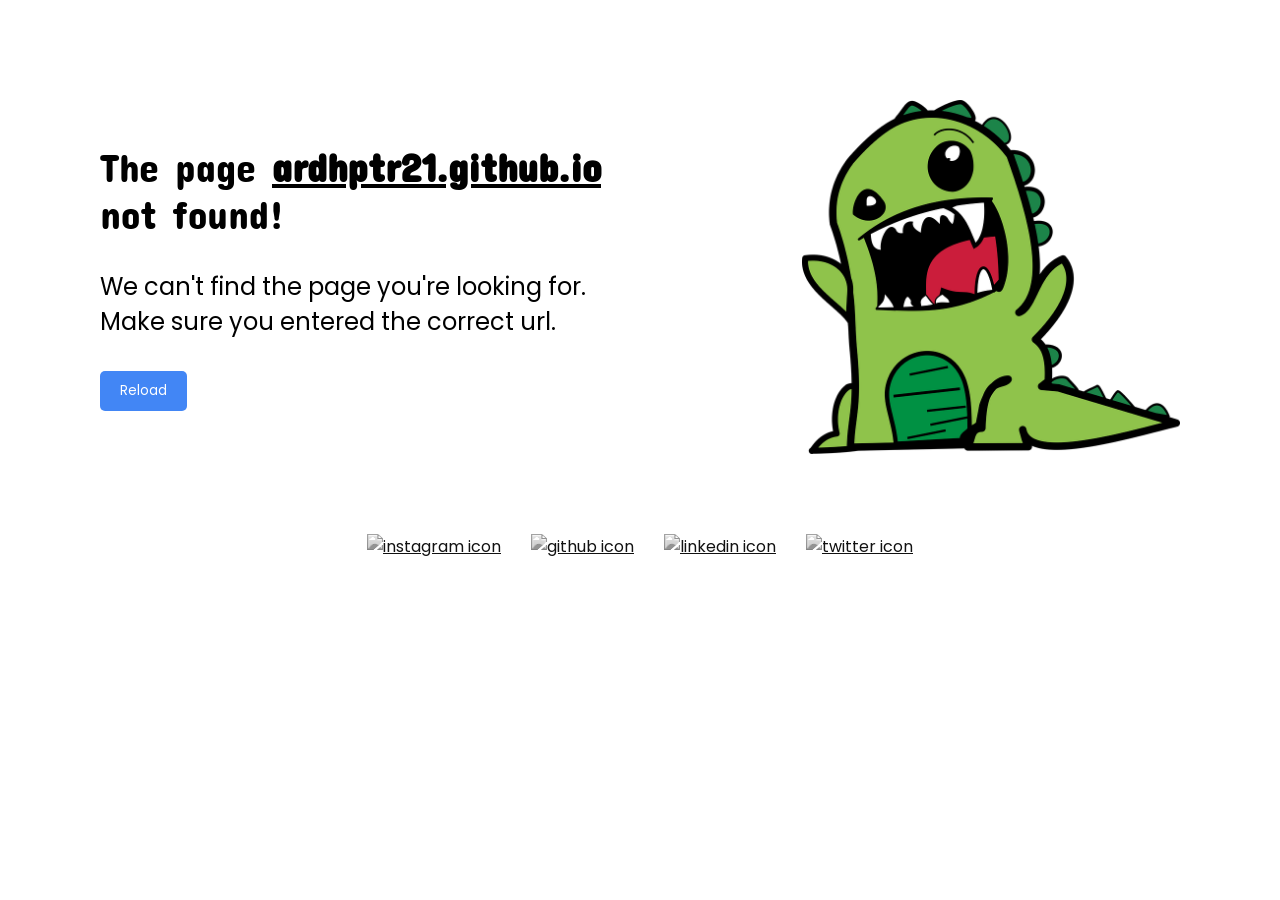
==== index.html @ b0c5694d "first commit" ====
<!DOCTYPE html>
<html lang="en">
  <head>
    <meta charset="UTF-8" />
    <meta http-equiv="X-UA-Compatible" content="IE=edge" />
    <meta name="viewport" content="width=device-width, initial-scale=1.0" />
    <title>Error @ardhptr21</title>
    <link rel="stylesheet" href="style.css" />
    <link rel="preconnect" href="https://fonts.googleapis.com" />
    <link rel="preconnect" href="https://fonts.gstatic.com" crossorigin />
    <link href="https://fonts.googleapis.com/css2?family=Concert+One&display=swap" rel="stylesheet" />
    <link
      href="https://fonts.googleapis.com/css2?family=Concert+One&family=Poppins:wght@300;400;500&display=swap"
      rel="stylesheet"
    />
  </head>
  <body>
    <div class="container">
      <div class="error">
        <div>
          <h1>The page <span>ardhptr21.github.io</span> not found!</h1>
          <p>We can't find the page you're looking for. Make sure you entered the correct url.</p>
          <button>Reload</button>
        </div>
        <img src="./assets/dino.png" alt="cute dino" class="dino" />
      </div>
      <div class="link">
        <a href="https://instagram.com/ardhptr21" class="icon" target="_blank" rel="norefferer">
          <img src="./assets/instagram.png" alt="instagram icon" />
        </a>
        <a href="https://github.com/ardhptr21" class="icon" target="_blank" rel="norefferer">
          <img src="./assets/github.png" alt="github icon" />
        </a>
        <a href="https://linkedin.com/in/ardhptr21" class="icon" target="_blank" rel="norefferer">
          <img src="./assets/linkedin.png" alt="linkedin icon" />
        </a>
        <a href="https://twitter.com/in/ardhptr21" class="icon" target="_blank" rel="norefferer">
          <img src="./assets/twitter.png" alt="twitter icon" />
        </a>
      </div>
    </div>
  </body>
</html>
---- style.css ----
* {
  margin: 0;
  padding: 0;
  box-sizing: border-box;
  font-family: "Poppins", sans-serif;
}

.container {
  padding: 100px;
  min-height: 100vh;
}

.error {
  display: flex;
  justify-content: center;
  align-items: center;
  gap: 150px;
}

h1 {
  font-size: 2.5rem;
  font-family: "Concert One";
  cursor: default;
  font-weight: normal;
}
h1 span {
  font-size: inherit;
  font-family: inherit;
  font-weight: bolder;
  text-decoration: underline;
}
h1 span:hover {
  background: linear-gradient(90deg, rgba(144, 195, 76, 1) 15%, rgba(0, 145, 66, 1) 100%);
  background-clip: text;
  -webkit-background-clip: text;
  -webkit-text-fill-color: transparent;
}

p {
  font-size: 1.5rem;
  max-width: 40ch;
  margin: 2rem 0;
}

button {
  background-color: #4286f5;
  border: none;
  padding: 10px 20px;
  border-radius: 5px;
  color: #fff;
  cursor: pointer;
}

button:hover {
  background-color: #5593f8;
}

img.dino {
  width: 35%;
}

.link {
  margin-top: 5rem;
  display: flex;
  justify-content: center;
  align-items: center;
  gap: 30px;
}

.icon img {
  width: 30px;
  filter: grayscale(1);
  transition: 500ms;
}

.icon:hover img {
  filter: grayscale(0);
}
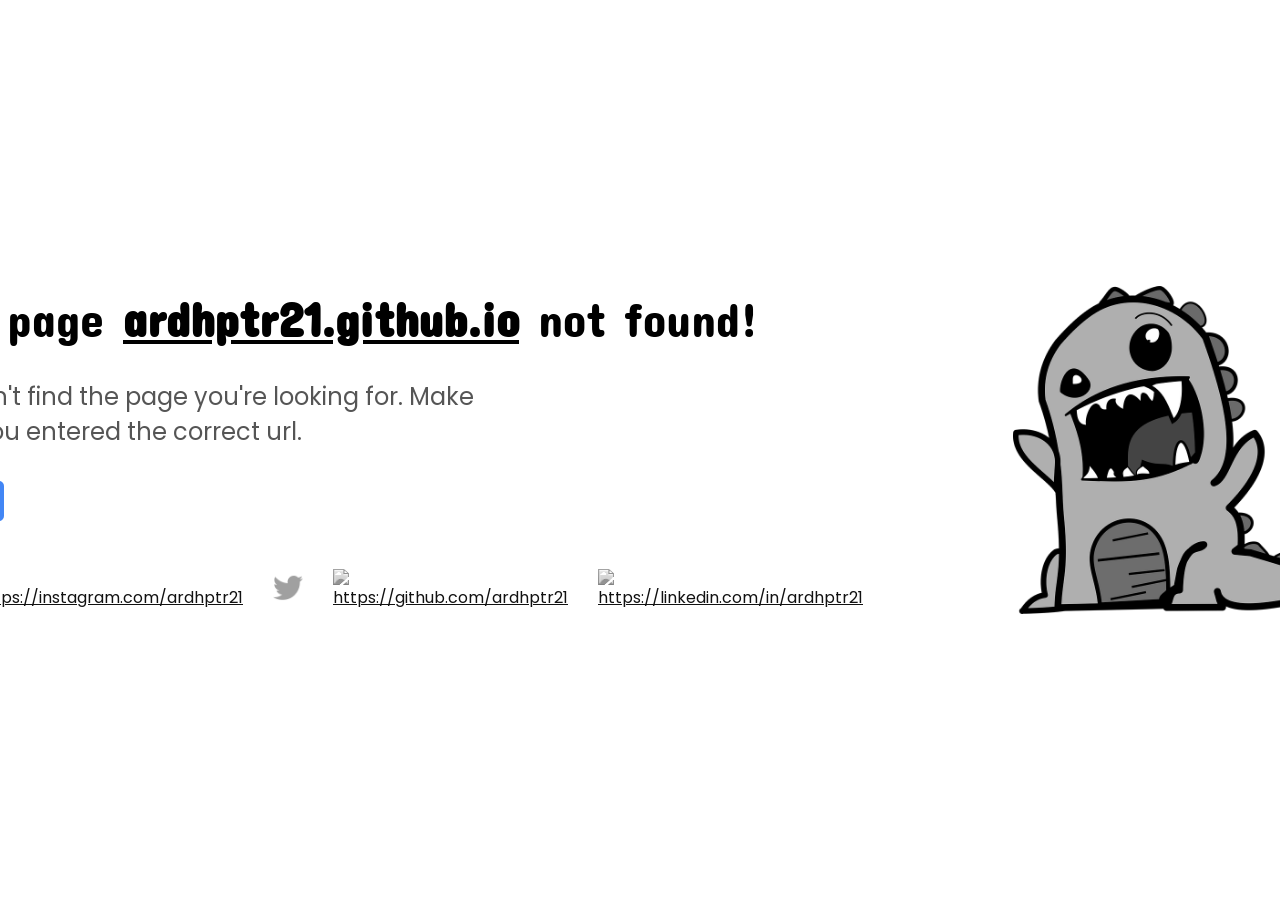
==== commit e027ffea: "add some cool stuff" ====
--- a/index.html
+++ b/index.html
@@ -16,28 +16,17 @@
   </head>
   <body>
     <div class="container">
-      <div class="error">
-        <div>
-          <h1>The page <span>ardhptr21.github.io</span> not found!</h1>
-          <p>We can't find the page you're looking for. Make sure you entered the correct url.</p>
-          <button>Reload</button>
+      <div>
+        <h1>The page <span class="core">ardhptr21.github.io</span> not found!</h1>
+        <p class="desc">We can't find the page you're looking for. Make sure you entered the correct url.</p>
+        <button>Reload</button>
+        <div class="link">
+          <!-- LINKS GOES HERE -->
         </div>
-        <img src="./assets/dino.png" alt="cute dino" class="dino" />
       </div>
-      <div class="link">
-        <a href="https://instagram.com/ardhptr21" class="icon" target="_blank" rel="norefferer">
-          <img src="./assets/instagram.png" alt="instagram icon" />
-        </a>
-        <a href="https://github.com/ardhptr21" class="icon" target="_blank" rel="norefferer">
-          <img src="./assets/github.png" alt="github icon" />
-        </a>
-        <a href="https://linkedin.com/in/ardhptr21" class="icon" target="_blank" rel="norefferer">
-          <img src="./assets/linkedin.png" alt="linkedin icon" />
-        </a>
-        <a href="https://twitter.com/in/ardhptr21" class="icon" target="_blank" rel="norefferer">
-          <img src="./assets/twitter.png" alt="twitter icon" />
-        </a>
-      </div>
+      <img src="./assets/dino.png" alt="cute dino" class="dino" />
     </div>
+
+    <script src="script.js"></script>
   </body>
 </html>
--- a/style.css
+++ b/style.css
@@ -8,9 +8,6 @@
 .container {
   padding: 100px;
   min-height: 100vh;
-}
-
-.error {
   display: flex;
   justify-content: center;
   align-items: center;
@@ -18,7 +15,7 @@
 }
 
 h1 {
-  font-size: 2.5rem;
+  font-size: 3rem;
   font-family: "Concert One";
   cursor: default;
   font-weight: normal;
@@ -40,6 +37,7 @@
   font-size: 1.5rem;
   max-width: 40ch;
   margin: 2rem 0;
+  color: #555;
 }
 
 button {
@@ -56,13 +54,14 @@
 }
 
 img.dino {
-  width: 35%;
+  width: 350px;
+  height: auto;
+  filter: grayscale(1);
 }
 
 .link {
-  margin-top: 5rem;
+  margin-top: 3rem;
   display: flex;
-  justify-content: center;
   align-items: center;
   gap: 30px;
 }
@@ -76,3 +75,56 @@
 .icon:hover img {
   filter: grayscale(0);
 }
+
+.desc.real {
+  background: linear-gradient(90deg, rgba(144, 195, 76, 1) 15%, rgba(0, 145, 66, 1) 100%);
+  background-clip: text;
+  -webkit-background-clip: text;
+  -webkit-text-fill-color: transparent;
+}
+
+button.real {
+  background: linear-gradient(90deg, rgba(144, 195, 76, 1) 15%, rgba(0, 145, 66, 1) 100%);
+}
+
+@media screen and (max-width: 1024px) {
+  img.dino {
+    width: 40%;
+  }
+
+  h1 {
+    font-size: 2.5rem;
+  }
+
+  p {
+    font-size: 1rem;
+  }
+}
+
+@media screen and (max-width: 768px) {
+  img.dino {
+    display: none;
+  }
+}
+
+@media screen and (max-width: 640px) {
+  .link {
+    justify-content: center;
+  }
+
+  h1 {
+    font-size: 2rem;
+  }
+
+  p {
+    font-size: 0.8rem;
+  }
+
+  button {
+    font-size: 0.7rem;
+  }
+
+  .icon img {
+    width: 20px;
+  }
+}
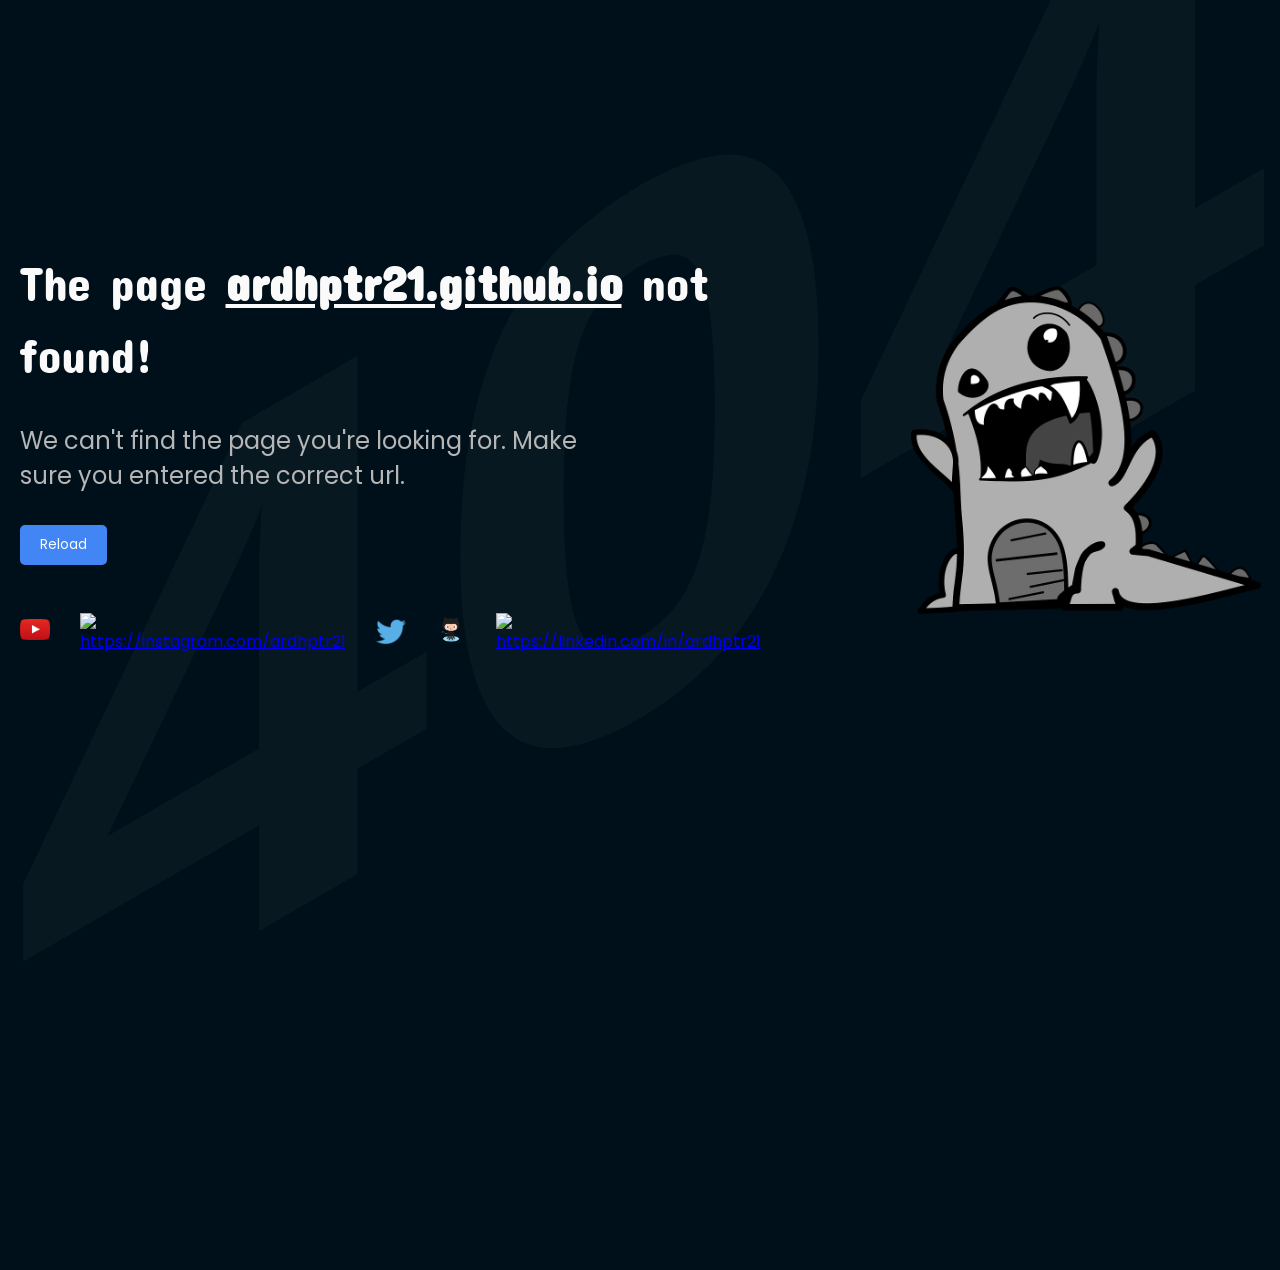
==== commit 050c602b: "change confetti style to snow and add some cool style" ====
--- a/index.html
+++ b/index.html
@@ -2,9 +2,24 @@
 <html lang="en">
   <head>
     <meta charset="UTF-8" />
+    <link rel="icon" href="./assets/logo.png" />
     <meta http-equiv="X-UA-Compatible" content="IE=edge" />
     <meta name="viewport" content="width=device-width, initial-scale=1.0" />
     <title>Error @ardhptr21</title>
+    <meta name="author" content="ardhptr21" />
+    <meta name="keyword" content="personal, website, landingpage" />
+    <meta role="canonical" href="https://ardhptr21.github.io" />
+    <meta name="description" content="ardhptr21 personal website page" />
+    <meta property="og:type" content="website" />
+    <meta propery="og:title" content="ardhptr21 page" />
+    <meta property="og:url" content="https://ardhptr21.github.io" />
+    <meta property="og:description" content="ardhptr21 personal website page" />
+    <meta property="og:image" content="./assets/header.png" />
+    <meta property="twitter:card" content="summary_large_image" />
+    <meta property="twitter:title" content="ardhptr21 page" />
+    <meta property="twitter:description" content="ardhptr21 personal website page" />
+    <meta property="twitter:image" content="./assets/header.png" />
+    <link rel="shortcut icon" href="./assets/logo.png" type="image/x-icon" />
     <link rel="stylesheet" href="style.css" />
     <link rel="preconnect" href="https://fonts.googleapis.com" />
     <link rel="preconnect" href="https://fonts.gstatic.com" crossorigin />
@@ -27,6 +42,7 @@
       <img src="./assets/dino.png" alt="cute dino" class="dino" />
     </div>
 
-    <script src="script.js"></script>
+    <script src="https://cdn.jsdelivr.net/npm/canvas-confetti@1.4.0/dist/confetti.browser.min.js"></script>
+    <script src="./js/script.js"></script>
   </body>
 </html>
--- a/style.css
+++ b/style.css
@@ -5,6 +5,12 @@
   font-family: "Poppins", sans-serif;
 }
 
+body {
+  background-color: #00101a;
+  color: #fafafa;
+  overflow: hidden;
+}
+
 .container {
   padding: 100px;
   min-height: 100vh;
@@ -12,13 +18,47 @@
   justify-content: center;
   align-items: center;
   gap: 150px;
-}
+  overflow: hidden;
+}
+
+.container::after {
+  content: "404";
+  position: absolute;
+  width: 100%;
+  overflow: hidden;
+  height: 100vh;
+  z-index: -1;
+  display: flex;
+  justify-content: center;
+  align-items: center;
+  font-size: calc(100vw / 1.7 );
+  font-weight: bold;
+  transform: skewY(-30deg);
+  opacity: 0.03;
+  animation: containerAnim infinite 8s linear;
+}
+
+@keyframes containerAnim {
+  0% {
+    transform: skewY(-30deg);
+  }
+
+  50% {
+    transform: skewY(30deg);
+  }
+
+  100% {
+    transform: skewY(-30deg);
+  }
+}
+
 
 h1 {
   font-size: 3rem;
   font-family: "Concert One";
   cursor: default;
   font-weight: normal;
+  line-height: 1.5;
 }
 h1 span {
   font-size: inherit;
@@ -37,7 +77,7 @@
   font-size: 1.5rem;
   max-width: 40ch;
   margin: 2rem 0;
-  color: #555;
+  color: rgb(182, 182, 182);
 }
 
 button {
@@ -52,6 +92,10 @@
 button:hover {
   background-color: #5593f8;
 }
+button:disabled {
+  opacity: 0.5;
+  cursor: not-allowed;
+}
 
 img.dino {
   width: 350px;
@@ -66,14 +110,43 @@
   gap: 30px;
 }
 
+.icon {
+  position: relative;
+  transition: 500ms;
+}
+
 .icon img {
   width: 30px;
-  filter: grayscale(1);
   transition: 500ms;
 }
 
-.icon:hover img {
-  filter: grayscale(0);
+.icon:hover {
+  transform: scale(1.1) translateY(10px);
+}
+
+.icon::after {
+  content: attr(data-tooltip);
+  font-size: 0.8rem;
+  color: white;
+  display: flex;
+  justify-content: center;
+  align-items: center;
+  position: absolute;
+  left: 50%;
+  top: 40px;
+  transform: translateX(-50%);
+  min-width: 100px;
+  height: 30px;
+  background: rgba(64, 64, 64, 0.5);
+  border-radius: 5px;
+  opacity: 0;
+  visibility: hidden;
+  transition: 500ms;
+}
+
+.icon:hover::after {
+  opacity: 1;
+  visibility: visible;
 }
 
 .desc.real {
@@ -128,3 +201,14 @@
     width: 20px;
   }
 }
+
+.pointer {
+  position: absolute;
+  width: 50px;
+  height: 50px;
+  border-radius: 50%;
+  background: linear-gradient(90deg, rgba(144, 195, 76, 1) 15%, rgba(0, 145, 66, 1) 100%);
+  pointer-events: none;
+  opacity: 0.8;
+  transition: 100ms;
+}
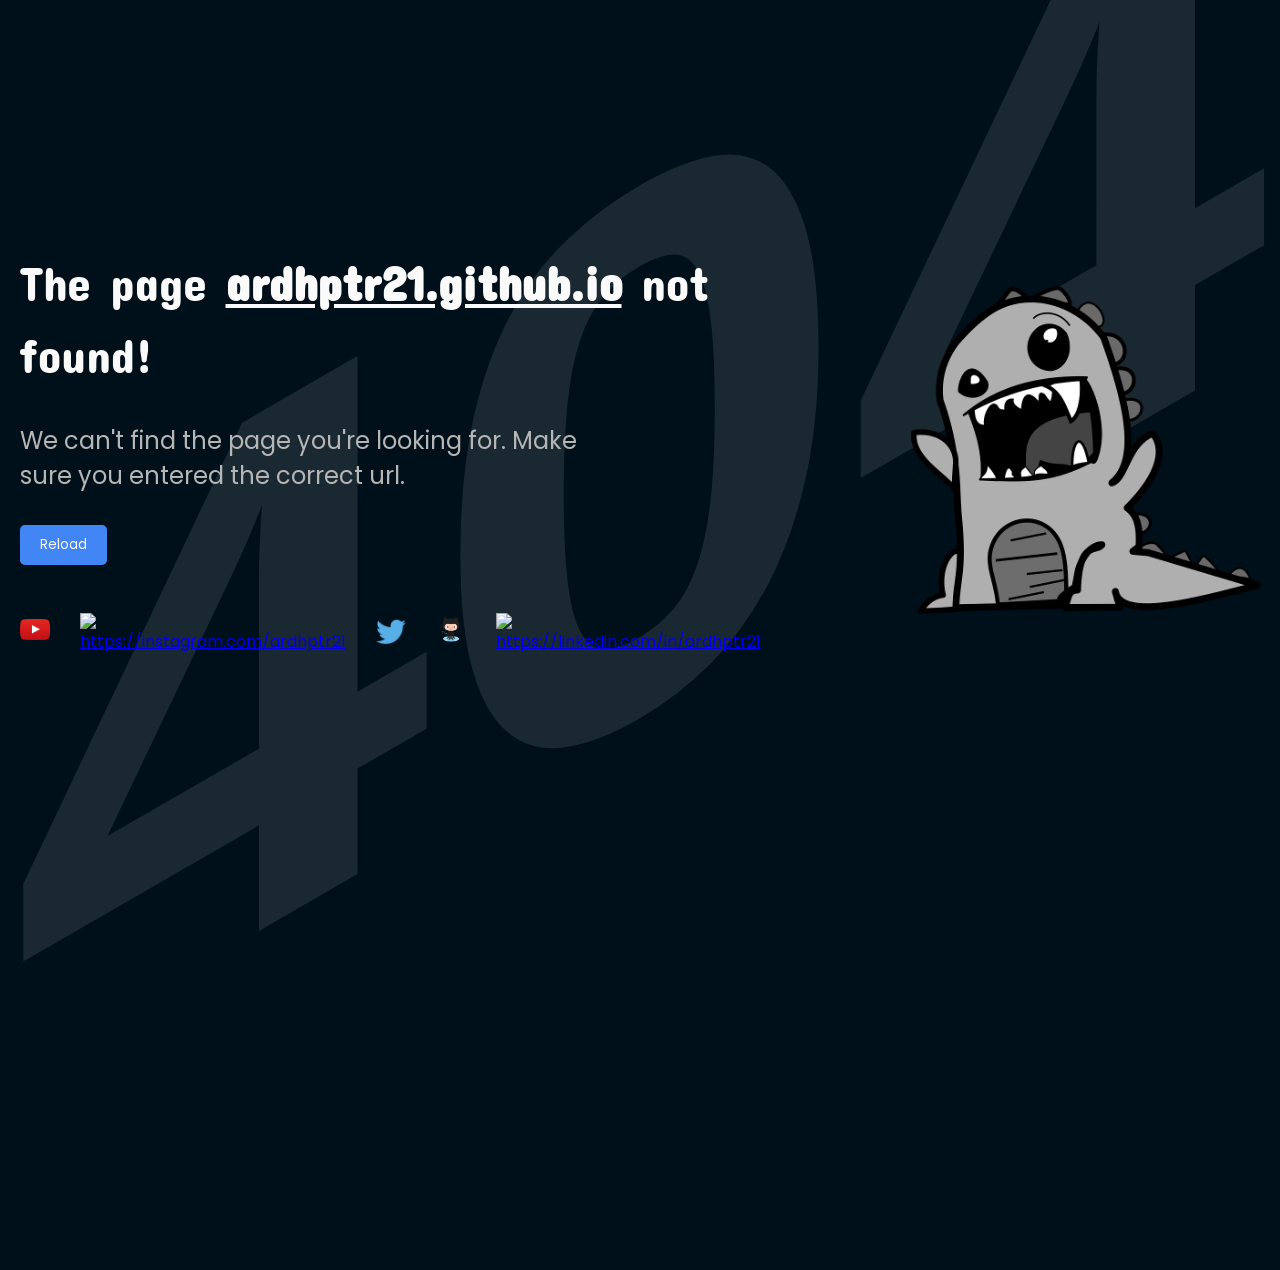
==== commit 6eb5c87b: "added particles js" ====
--- a/index.html
+++ b/index.html
@@ -30,6 +30,7 @@
     />
   </head>
   <body>
+    <div id="particles-js"></div>
     <div class="container">
       <div>
         <h1>The page <span class="core">ardhptr21.github.io</span> not found!</h1>
@@ -43,6 +44,7 @@
     </div>
 
     <script src="https://cdn.jsdelivr.net/npm/canvas-confetti@1.4.0/dist/confetti.browser.min.js"></script>
+    <script src="./js/particles.min.js"></script>
     <script src="./js/script.js"></script>
   </body>
 </html>
--- a/style.css
+++ b/style.css
@@ -34,7 +34,7 @@
   font-size: calc(100vw / 1.7 );
   font-weight: bold;
   transform: skewY(-30deg);
-  opacity: 0.03;
+  opacity: 0.1;
   animation: containerAnim infinite 8s linear;
 }
 
@@ -67,7 +67,7 @@
   text-decoration: underline;
 }
 h1 span:hover {
-  background: linear-gradient(90deg, rgba(144, 195, 76, 1) 15%, rgba(0, 145, 66, 1) 100%);
+  background: linear-gradient(90deg, rgb(144, 195, 76) 15%, rgba(0, 145, 66, 1) 100%);
   background-clip: text;
   -webkit-background-clip: text;
   -webkit-text-fill-color: transparent;
@@ -212,3 +212,10 @@
   opacity: 0.8;
   transition: 100ms;
 }
+
+#particles-js {
+  position: absolute;
+  width: 100vw;
+  height: 100vh;
+  z-index: -1;
+}
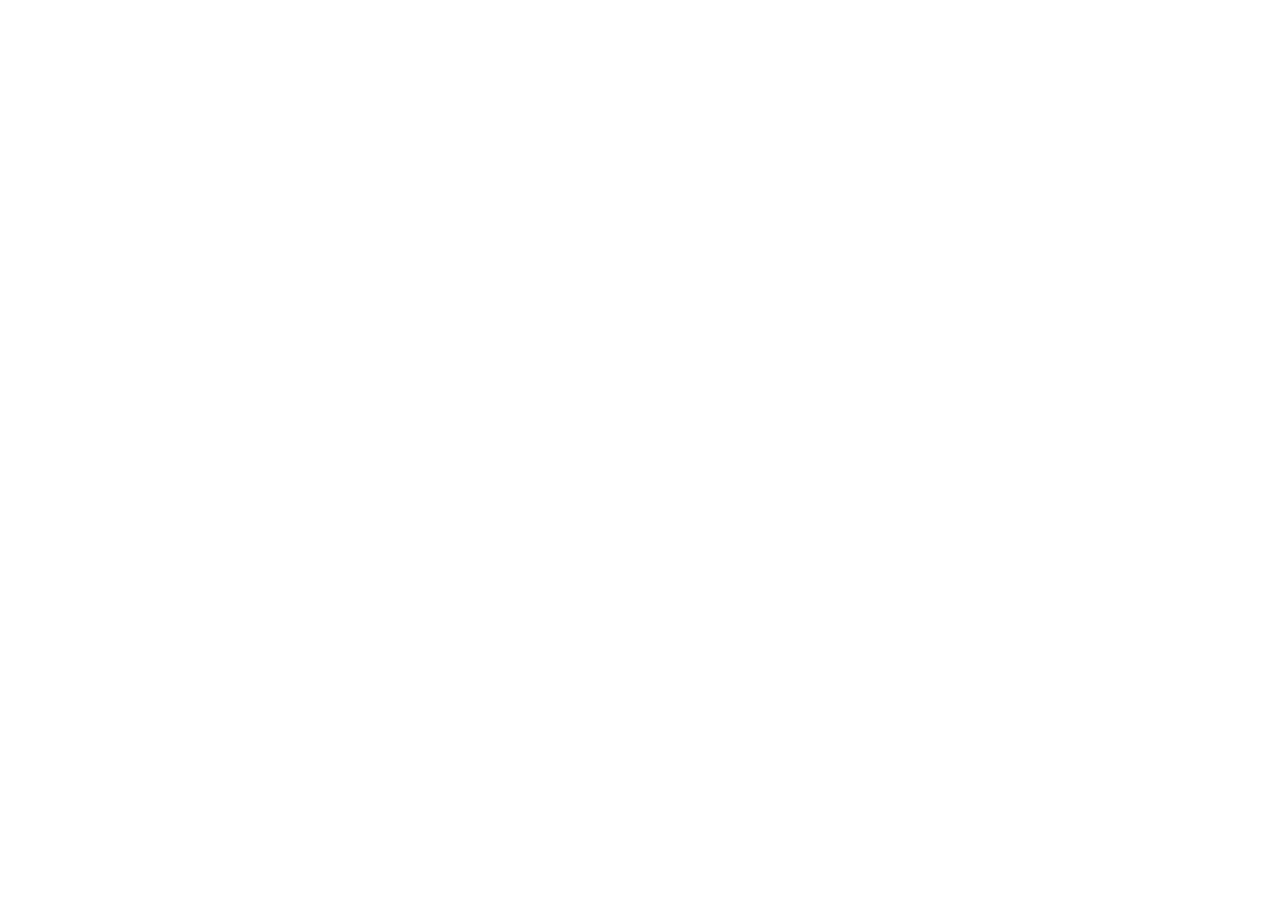
==== commit d16176ec: "redirect page" ====
--- a/index.html
+++ b/index.html
@@ -2,49 +2,15 @@
 <html lang="en">
   <head>
     <meta charset="UTF-8" />
-    <link rel="icon" href="./assets/logo.png" />
     <meta http-equiv="X-UA-Compatible" content="IE=edge" />
     <meta name="viewport" content="width=device-width, initial-scale=1.0" />
-    <title>Error @ardhptr21</title>
-    <meta name="author" content="ardhptr21" />
-    <meta name="keyword" content="personal, website, landingpage" />
-    <meta role="canonical" href="https://ardhptr21.github.io" />
-    <meta name="description" content="ardhptr21 personal website page" />
-    <meta property="og:type" content="website" />
-    <meta propery="og:title" content="ardhptr21 page" />
-    <meta property="og:url" content="https://ardhptr21.github.io" />
-    <meta property="og:description" content="ardhptr21 personal website page" />
-    <meta property="og:image" content="./assets/header.png" />
-    <meta property="twitter:card" content="summary_large_image" />
-    <meta property="twitter:title" content="ardhptr21 page" />
-    <meta property="twitter:description" content="ardhptr21 personal website page" />
-    <meta property="twitter:image" content="./assets/header.png" />
-    <link rel="shortcut icon" href="./assets/logo.png" type="image/x-icon" />
-    <link rel="stylesheet" href="style.css" />
-    <link rel="preconnect" href="https://fonts.googleapis.com" />
-    <link rel="preconnect" href="https://fonts.gstatic.com" crossorigin />
-    <link href="https://fonts.googleapis.com/css2?family=Concert+One&display=swap" rel="stylesheet" />
-    <link
-      href="https://fonts.googleapis.com/css2?family=Concert+One&family=Poppins:wght@300;400;500&display=swap"
-      rel="stylesheet"
-    />
+    <title>Hello World</title>
   </head>
   <body>
-    <div id="particles-js"></div>
-    <div class="container">
-      <div>
-        <h1>The page <span class="core">ardhptr21.github.io</span> not found!</h1>
-        <p class="desc">We can't find the page you're looking for. Make sure you entered the correct url.</p>
-        <button>Reload</button>
-        <div class="link">
-          <!-- LINKS GOES HERE -->
-        </div>
-      </div>
-      <img src="./assets/dino.png" alt="cute dino" class="dino" />
-    </div>
-
-    <script src="https://cdn.jsdelivr.net/npm/canvas-confetti@1.4.0/dist/confetti.browser.min.js"></script>
-    <script src="./js/particles.min.js"></script>
-    <script src="./js/script.js"></script>
+    <script>
+      window.onload = () => {
+        window.location.href = 'https://ardhptr21.vercel.app';
+      };
+    </script>
   </body>
 </html>
